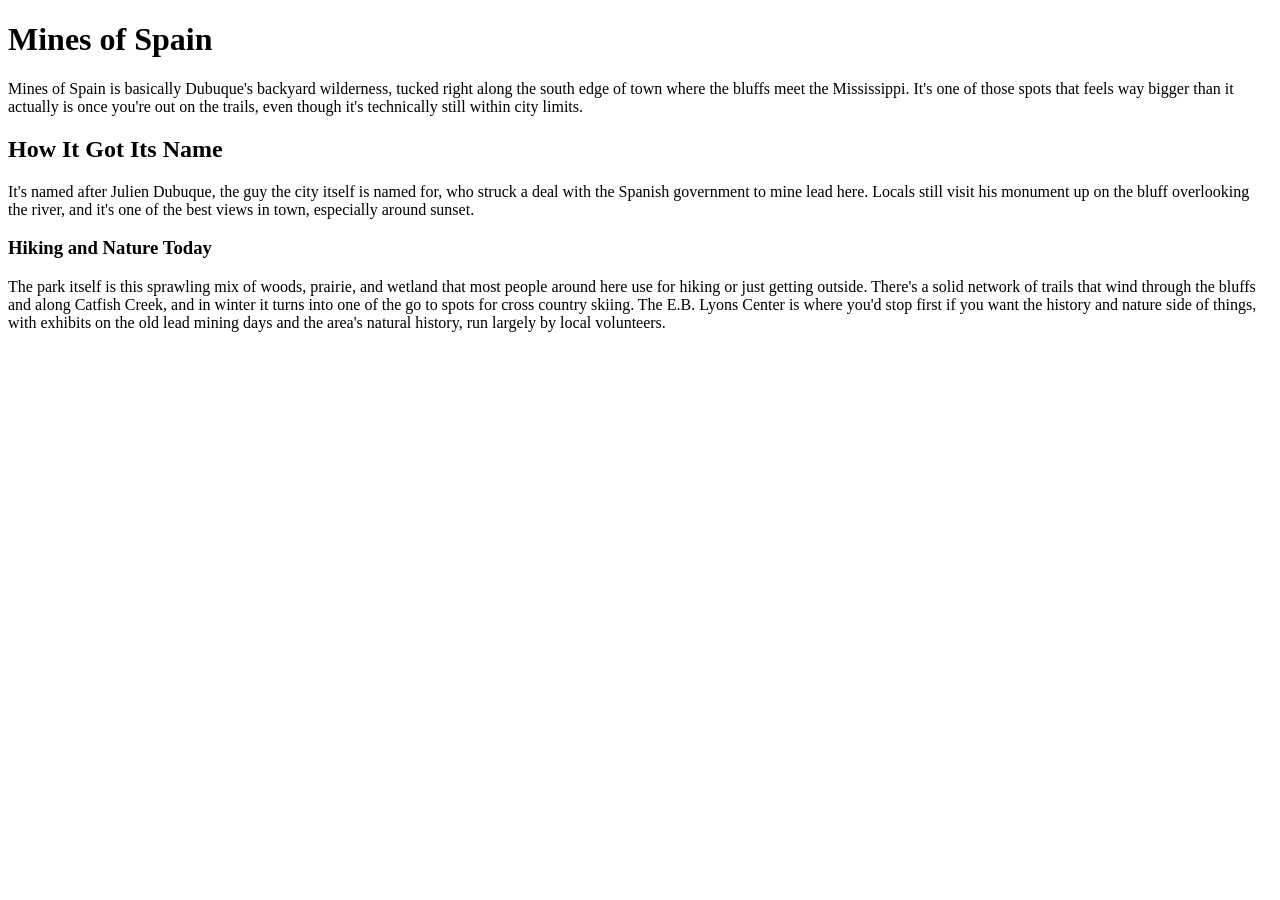
==== index.html @ 80f35c5f "added more pics" ====
<!DOCTYPE html>
<html lang="en">
<head>
    <meta charset="UTF-8">
    <meta name="viewport" content="width=device-width, initial-scale=1.0">
    <title>MinesOfSpain</title>
</head>
<body>
    <h1>Mines of Spain</h1>
    <p>Mines of Spain is basically Dubuque's backyard wilderness, tucked right along the south edge of town where the bluffs meet the Mississippi. It's one of those spots that feels way bigger than it actually is once you're out on the trails, even though it's technically still within city limits.</p>

<h2>How It Got Its Name</h3>
<p>It's named after Julien Dubuque, the guy the city itself is named for, who struck a deal with the Spanish government to mine lead here. Locals still visit his monument up on the bluff overlooking the river, and it's one of the best views in town, especially around sunset.</p>

<h3>Hiking and Nature Today</h3>
<p>The park itself is this sprawling mix of woods, prairie, and wetland that most people around here use for hiking or just getting outside. There's a solid network of trails that wind through the bluffs and along Catfish Creek, and in winter it turns into one of the go to spots for cross country skiing. The E.B. Lyons Center is where you'd stop first if you want the history and nature side of things, with exhibits on the old lead mining days and the area's natural history, run largely by local volunteers.</p>

</body>
</html>
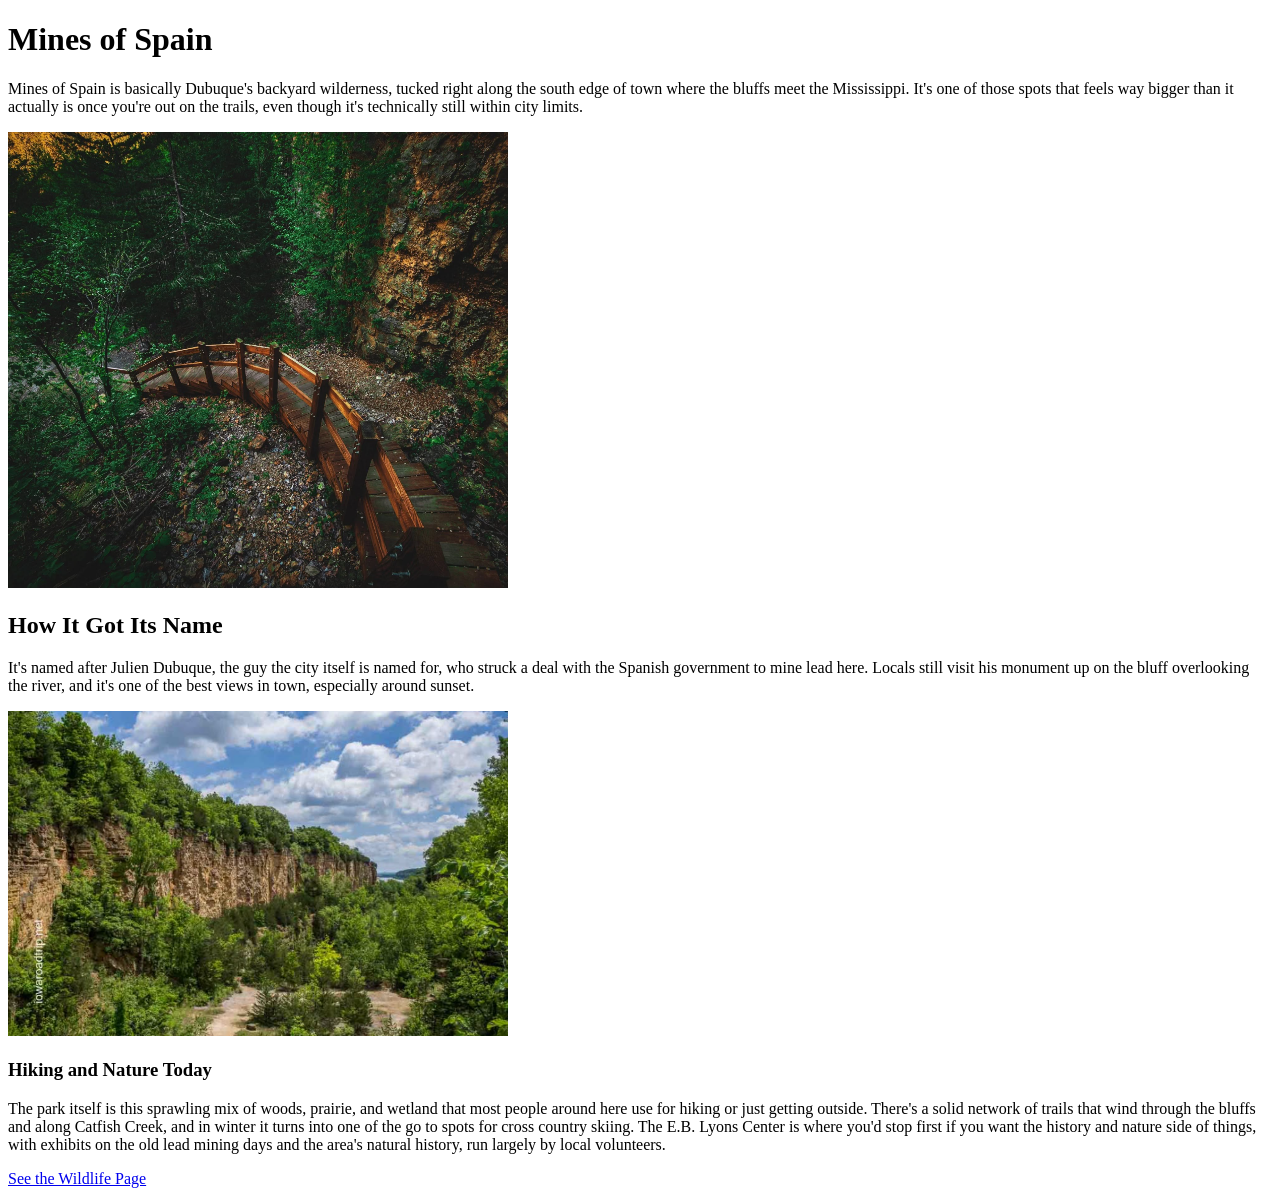
==== commit afcc6655: "minor changes" ====
--- a/index.html
+++ b/index.html
@@ -1,4 +1,4 @@
- <!DOCTYPE html>
+<!DOCTYPE html>
 <html lang="en">
 <head>
     <meta charset="UTF-8">
@@ -6,14 +6,41 @@
     <title>MinesOfSpain</title>
 </head>
 <body>
-    <h1>Mines of Spain</h1>
-    <p>Mines of Spain is basically Dubuque's backyard wilderness, tucked right along the south edge of town where the bluffs meet the Mississippi. It's one of those spots that feels way bigger than it actually is once you're out on the trails, even though it's technically still within city limits.</p>
 
-<h2>How It Got Its Name</h3>
-<p>It's named after Julien Dubuque, the guy the city itself is named for, who struck a deal with the Spanish government to mine lead here. Locals still visit his monument up on the bluff overlooking the river, and it's one of the best views in town, especially around sunset.</p>
+    <!-- Page header with site title -->
+    <header>
+        <h1>Mines of Spain</h1>
+    </header>
 
-<h3>Hiking and Nature Today</h3>
-<p>The park itself is this sprawling mix of woods, prairie, and wetland that most people around here use for hiking or just getting outside. There's a solid network of trails that wind through the bluffs and along Catfish Creek, and in winter it turns into one of the go to spots for cross country skiing. The E.B. Lyons Center is where you'd stop first if you want the history and nature side of things, with exhibits on the old lead mining days and the area's natural history, run largely by local volunteers.</p>
+    <main>
+
+        <!-- Intro section -->
+        <section>
+            <p>Mines of Spain is basically Dubuque's backyard wilderness, tucked right along the south edge of town where the bluffs meet the Mississippi. It's one of those spots that feels way bigger than it actually is once you're out on the trails, even though it's technically still within city limits.</p>
+
+            <img src="images/trail-view.png" alt="A dirt trail winding through the woods at Mines of Spain" width="500">
+       </section>
+
+        <!-- History section -->
+        <section>
+            <h2>How It Got Its Name</h2>
+            <p>It's named after Julien Dubuque, the guy the city itself is named for, who struck a deal with the Spanish government to mine lead here. Locals still visit his monument up on the bluff overlooking the river, and it's one of the best views in town, especially around sunset.</p>
+
+            <img src="images/view-second-level.png" alt="View of the Mississippi River from the bluffs" width="500">
+        </section>
+
+        <!-- Activities section -->
+        <section>
+            <h3>Hiking and Nature Today</h3>
+            <p>The park itself is this sprawling mix of woods, prairie, and wetland that most people around here use for hiking or just getting outside. There's a solid network of trails that wind through the bluffs and along Catfish Creek, and in winter it turns into one of the go to spots for cross country skiing. The E.B. Lyons Center is where you'd stop first if you want the history and nature side of things, with exhibits on the old lead mining days and the area's natural history, run largely by local volunteers.</p>
+        </section>
+
+    </main>
+
+    <!-- Footer with link to second page -->
+    <footer>
+        <p><a href="page2.html">See the Wildlife Page</a></p>
+    </footer>
 
 </body>
 </html>
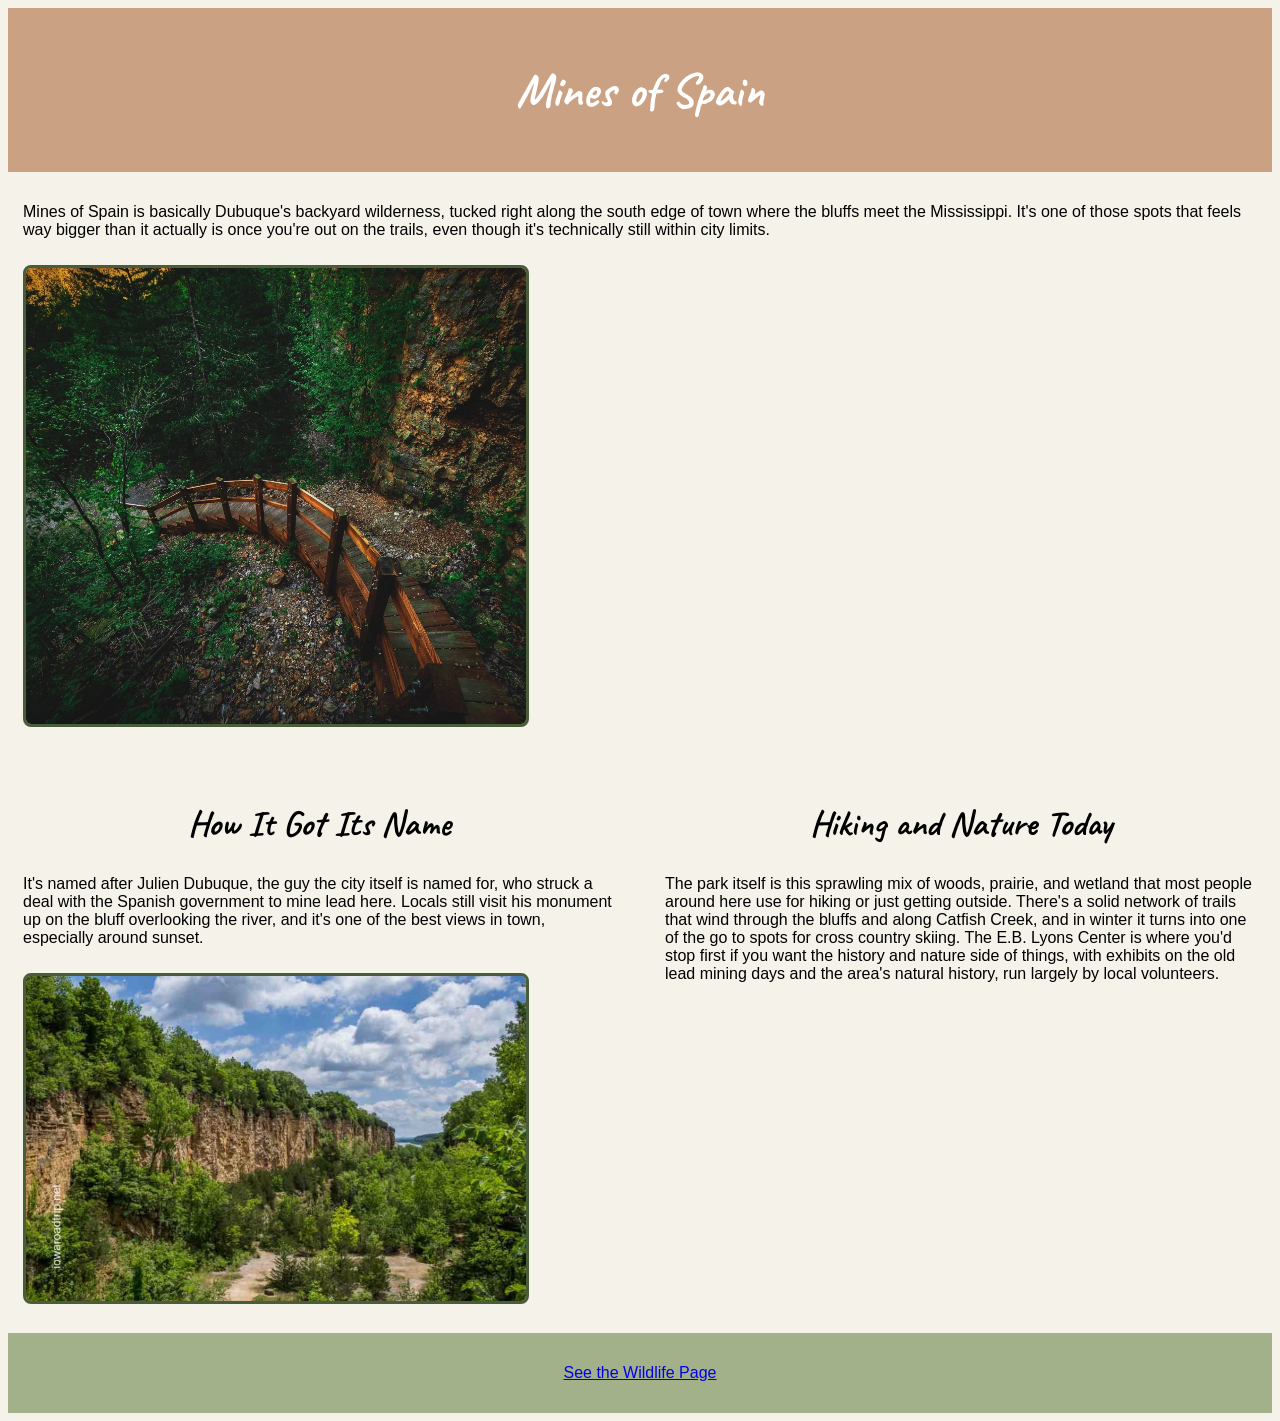
==== commit 54407edd: "Added stylesheet and flexbox layout" ====
--- a/index.html
+++ b/index.html
@@ -3,42 +3,43 @@
 <head>
     <meta charset="UTF-8">
     <meta name="viewport" content="width=device-width, initial-scale=1.0">
-    <title>MinesOfSpain</title>
+    <link rel="preconnect" href="https://fonts.googleapis.com">
+    <link rel="preconnect" href="https://fonts.gstatic.com" crossorigin>
+    <link href="https://fonts.googleapis.com/css2?family=Caveat:wght@600;700&display=swap" rel="stylesheet">
+    <link rel="stylesheet" href="./css/style.css">
+    <title>Mines of Spain</title>
 </head>
 <body>
 
-    <!-- Page header with site title -->
-    <header>
+    <header id="page-header">
         <h1>Mines of Spain</h1>
     </header>
 
     <main>
 
-        <!-- Intro section -->
-        <section>
+        <section class="content-section">
             <p>Mines of Spain is basically Dubuque's backyard wilderness, tucked right along the south edge of town where the bluffs meet the Mississippi. It's one of those spots that feels way bigger than it actually is once you're out on the trails, even though it's technically still within city limits.</p>
 
-            <img src="images/trail-view.png" alt="A dirt trail winding through the woods at Mines of Spain" width="500">
-       </section>
-
-        <!-- History section -->
-        <section>
-            <h2>How It Got Its Name</h2>
-            <p>It's named after Julien Dubuque, the guy the city itself is named for, who struck a deal with the Spanish government to mine lead here. Locals still visit his monument up on the bluff overlooking the river, and it's one of the best views in town, especially around sunset.</p>
-
-            <img src="images/view-second-level.png" alt="View of the Mississippi River from the bluffs" width="500">
+            <img src="images/trail-view.png" class="trail-photo" alt="A dirt trail winding through the woods at Mines of Spain" width="500">
         </section>
 
-        <!-- Activities section -->
-        <section>
-            <h3>Hiking and Nature Today</h3>
-            <p>The park itself is this sprawling mix of woods, prairie, and wetland that most people around here use for hiking or just getting outside. There's a solid network of trails that wind through the bluffs and along Catfish Creek, and in winter it turns into one of the go to spots for cross country skiing. The E.B. Lyons Center is where you'd stop first if you want the history and nature side of things, with exhibits on the old lead mining days and the area's natural history, run largely by local volunteers.</p>
-        </section>
+        <div class="section-row">
+            <section class="content-section">
+                <h2>How It Got Its Name</h2>
+                <p>It's named after Julien Dubuque, the guy the city itself is named for, who struck a deal with the Spanish government to mine lead here. Locals still visit his monument up on the bluff overlooking the river, and it's one of the best views in town, especially around sunset.</p>
+
+                <img src="images/view-second-level.png" class="trail-photo" alt="View of the Mississippi River from the bluffs" width="500">
+            </section>
+
+            <section class="content-section">
+                <h2>Hiking and Nature Today</h2>
+                <p>The park itself is this sprawling mix of woods, prairie, and wetland that most people around here use for hiking or just getting outside. There's a solid network of trails that wind through the bluffs and along Catfish Creek, and in winter it turns into one of the go to spots for cross country skiing. The E.B. Lyons Center is where you'd stop first if you want the history and nature side of things, with exhibits on the old lead mining days and the area's natural history, run largely by local volunteers.</p>
+            </section>
+        </div>
 
     </main>
 
-    <!-- Footer with link to second page -->
-    <footer>
+    <footer id="page-footer">
         <p><a href="page2.html">See the Wildlife Page</a></p>
     </footer>
 
--- a/css/style.css
+++ b/css/style.css
@@ -0,0 +1,63 @@
+/* base page styles - tag selectors, applies to every element of that type */
+body {
+    background-color: #f5f2e9;
+    font-family: Arial, sans-serif;
+}
+
+/* headings use a handwritten-style font and are centered */
+h1, h2 {
+    font-family: 'Caveat', cursive;
+    text-align: center;
+}
+
+h1 {
+    font-size: 3rem;
+}
+
+h2 {
+    font-size: 2.2rem;
+}
+
+p {
+    font-size: 16px;
+}
+
+/* class: content-section, reused on every section for consistent spacing */
+.content-section {
+    padding: 15px;
+}
+
+/* flexbox container - lays the History and Hiking sections side by side */
+.section-row {
+    display: flex;
+    gap: 20px;
+}
+
+/* each section inside the flex row takes an equal share of the width */
+.section-row .content-section {
+    flex: 1;
+}
+
+/* class: trail-photo, reused on every image for a consistent border/frame */
+.trail-photo {
+    max-width: 100%;
+    height: auto;
+    border: 3px solid #4a5d3a;
+    border-radius: 8px;
+    margin: 10px 0;
+}
+
+/* id: page-header, unique styling for the top banner */
+#page-header {
+    background-color: #CAA182;
+    color: white;
+    padding: 20px;
+    text-align: center;
+}
+
+/* id: page-footer, unique styling for the bottom bar, visually different from the header */
+#page-footer {
+    background-color: #A3B18A;
+    padding: 15px;
+    text-align: center;
+}
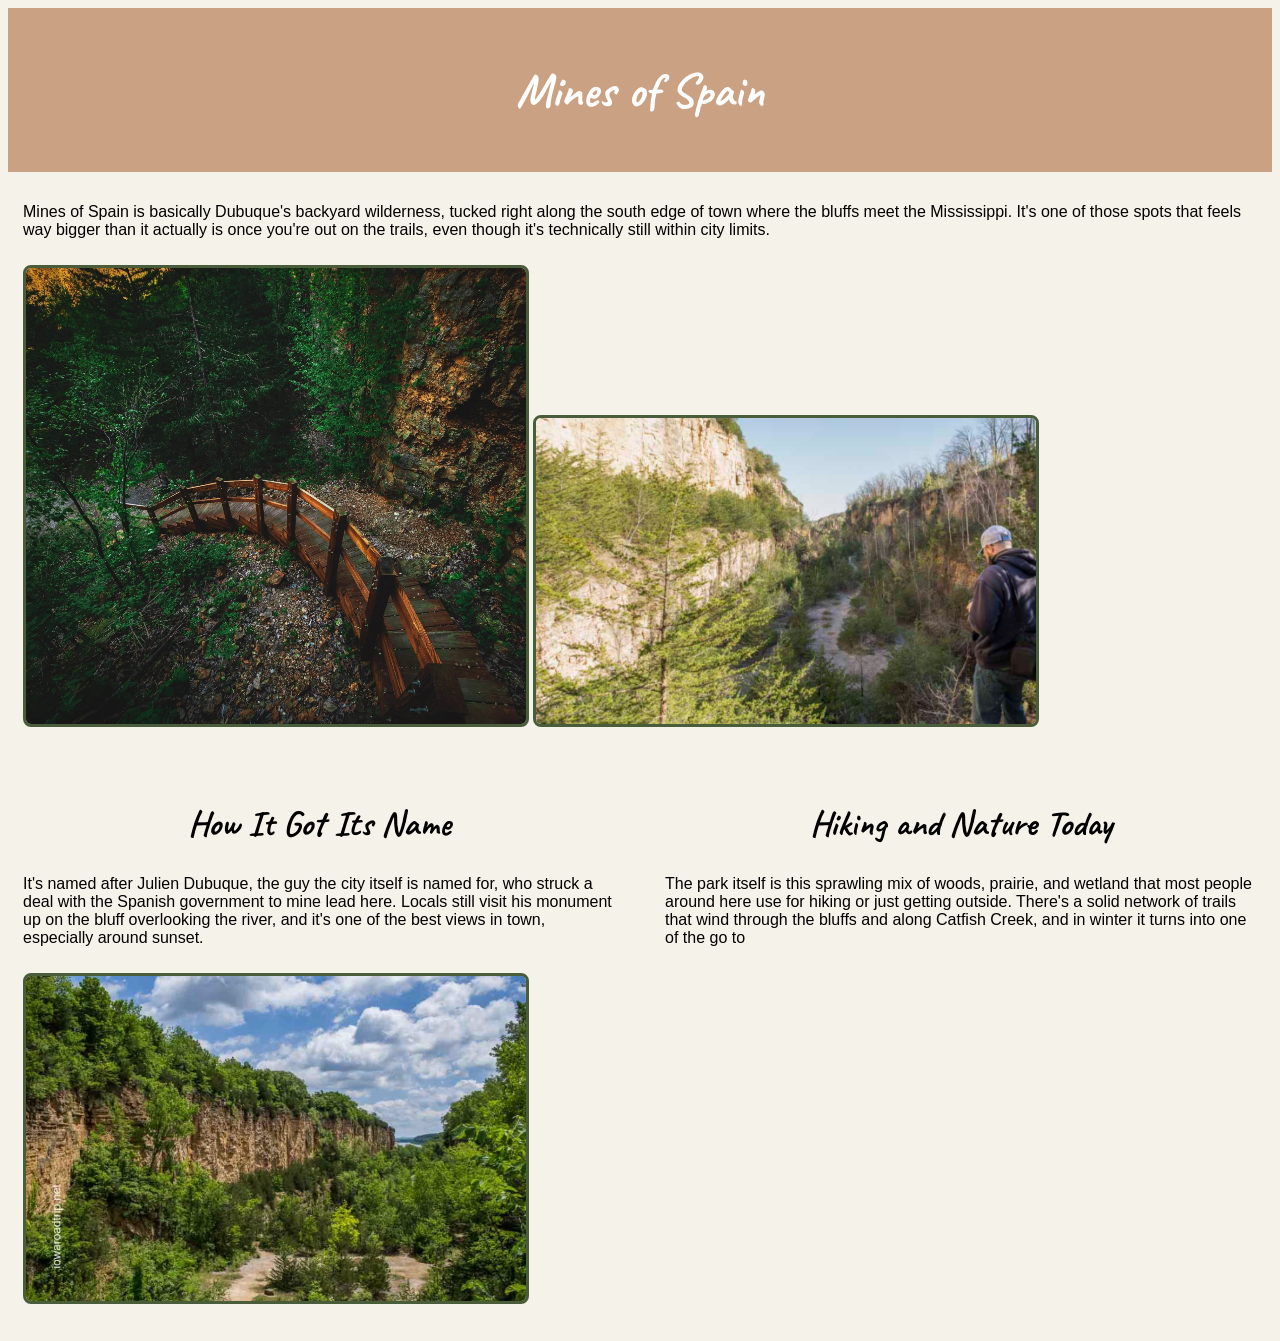
==== commit 64a6fa7b: "adding some more pictures on the page" ====
--- a/index.html
+++ b/index.html
@@ -21,6 +21,8 @@
             <p>Mines of Spain is basically Dubuque's backyard wilderness, tucked right along the south edge of town where the bluffs meet the Mississippi. It's one of those spots that feels way bigger than it actually is once you're out on the trails, even though it's technically still within city limits.</p>
 
             <img src="images/trail-view.png" class="trail-photo" alt="A dirt trail winding through the woods at Mines of Spain" width="500">
+
+            <img src="images/horseshoe-bluff-view.png" class="trail-photo" alt="Wide view of the horseshoe bluff surrounded by trees" width="500">
         </section>
 
         <div class="section-row">
@@ -33,15 +35,4 @@
 
             <section class="content-section">
                 <h2>Hiking and Nature Today</h2>
-                <p>The park itself is this sprawling mix of woods, prairie, and wetland that most people around here use for hiking or just getting outside. There's a solid network of trails that wind through the bluffs and along Catfish Creek, and in winter it turns into one of the go to spots for cross country skiing. The E.B. Lyons Center is where you'd stop first if you want the history and nature side of things, with exhibits on the old lead mining days and the area's natural history, run largely by local volunteers.</p>
-            </section>
-        </div>
-
-    </main>
-
-    <footer id="page-footer">
-        <p><a href="page2.html">See the Wildlife Page</a></p>
-    </footer>
-
-</body>
-</html>+                <p>The park itself is this sprawling mix of woods, prairie, and wetland that most people around here use for hiking or just getting outside. There's a solid network of trails that wind through the bluffs and along Catfish Creek, and in winter it turns into one of the go to
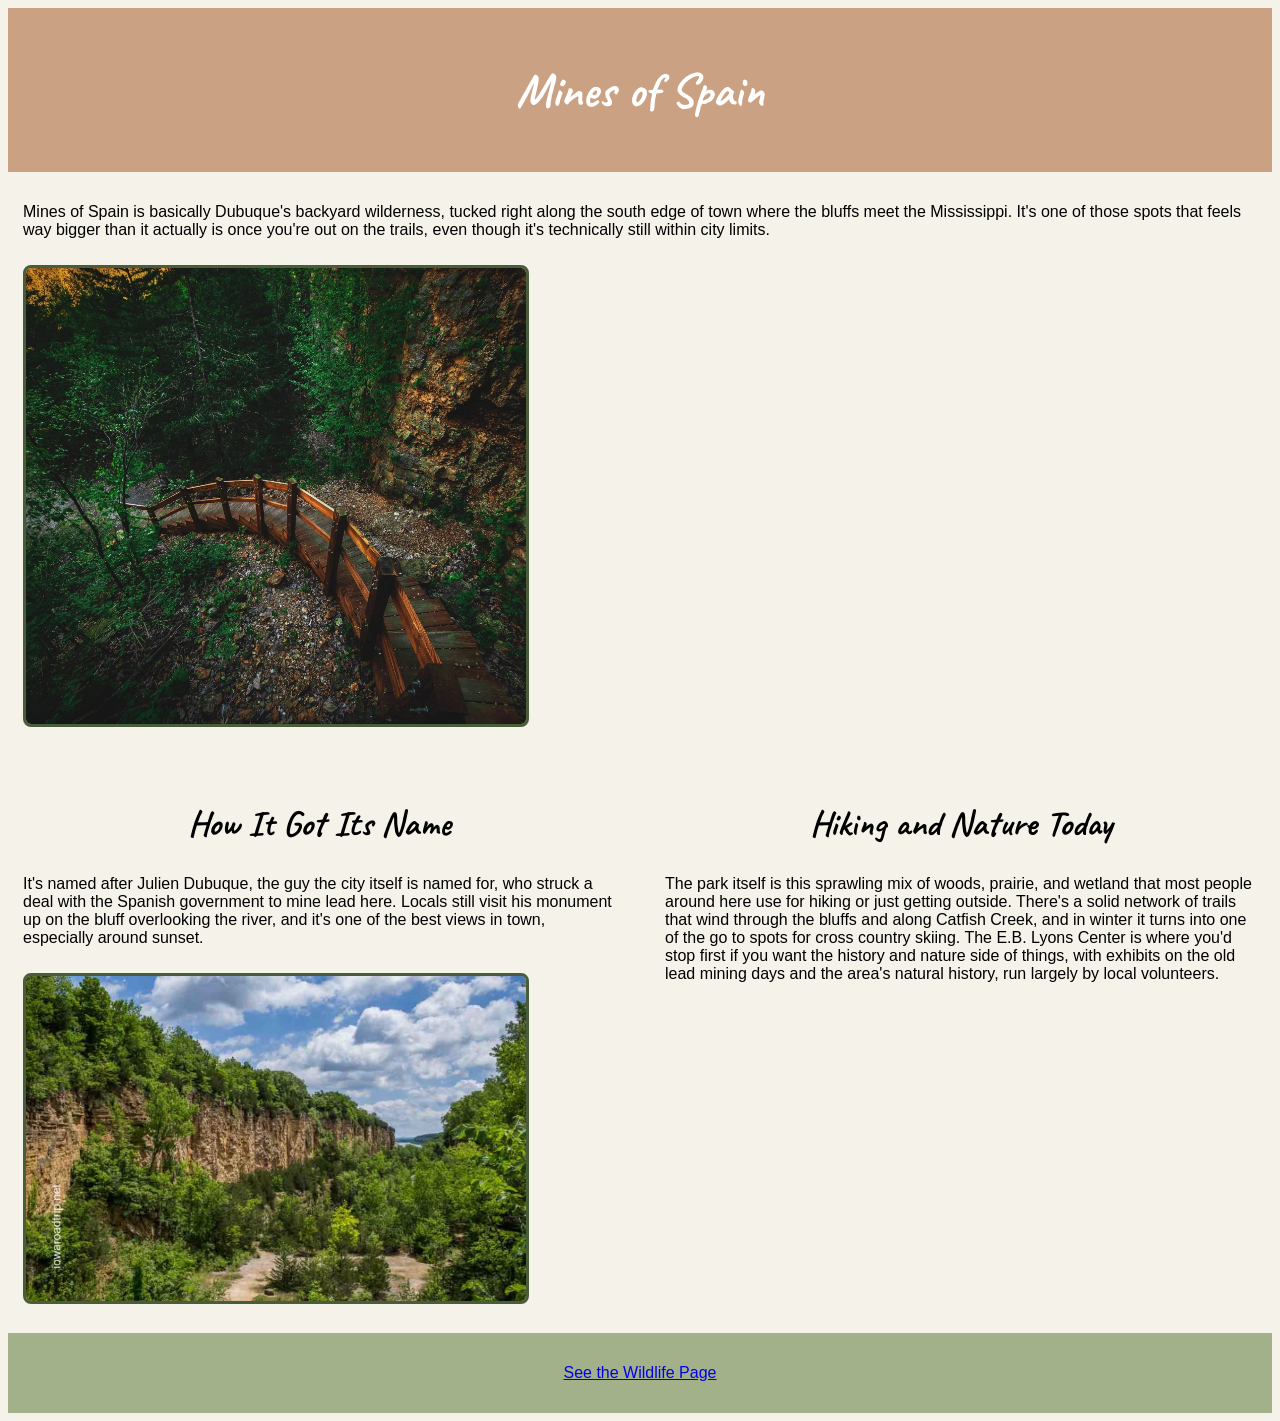
==== commit 4783b6f3: "Update index.html" ====
--- a/index.html
+++ b/index.html
@@ -21,8 +21,6 @@
             <p>Mines of Spain is basically Dubuque's backyard wilderness, tucked right along the south edge of town where the bluffs meet the Mississippi. It's one of those spots that feels way bigger than it actually is once you're out on the trails, even though it's technically still within city limits.</p>
 
             <img src="images/trail-view.png" class="trail-photo" alt="A dirt trail winding through the woods at Mines of Spain" width="500">
-
-            <img src="images/horseshoe-bluff-view.png" class="trail-photo" alt="Wide view of the horseshoe bluff surrounded by trees" width="500">
         </section>
 
         <div class="section-row">
@@ -35,4 +33,15 @@
 
             <section class="content-section">
                 <h2>Hiking and Nature Today</h2>
-                <p>The park itself is this sprawling mix of woods, prairie, and wetland that most people around here use for hiking or just getting outside. There's a solid network of trails that wind through the bluffs and along Catfish Creek, and in winter it turns into one of the go to+                <p>The park itself is this sprawling mix of woods, prairie, and wetland that most people around here use for hiking or just getting outside. There's a solid network of trails that wind through the bluffs and along Catfish Creek, and in winter it turns into one of the go to spots for cross country skiing. The E.B. Lyons Center is where you'd stop first if you want the history and nature side of things, with exhibits on the old lead mining days and the area's natural history, run largely by local volunteers.</p>
+            </section>
+        </div>
+
+    </main>
+
+    <footer id="page-footer">
+        <p><a href="page2.html">See the Wildlife Page</a></p>
+    </footer>
+
+</body>
+</html>
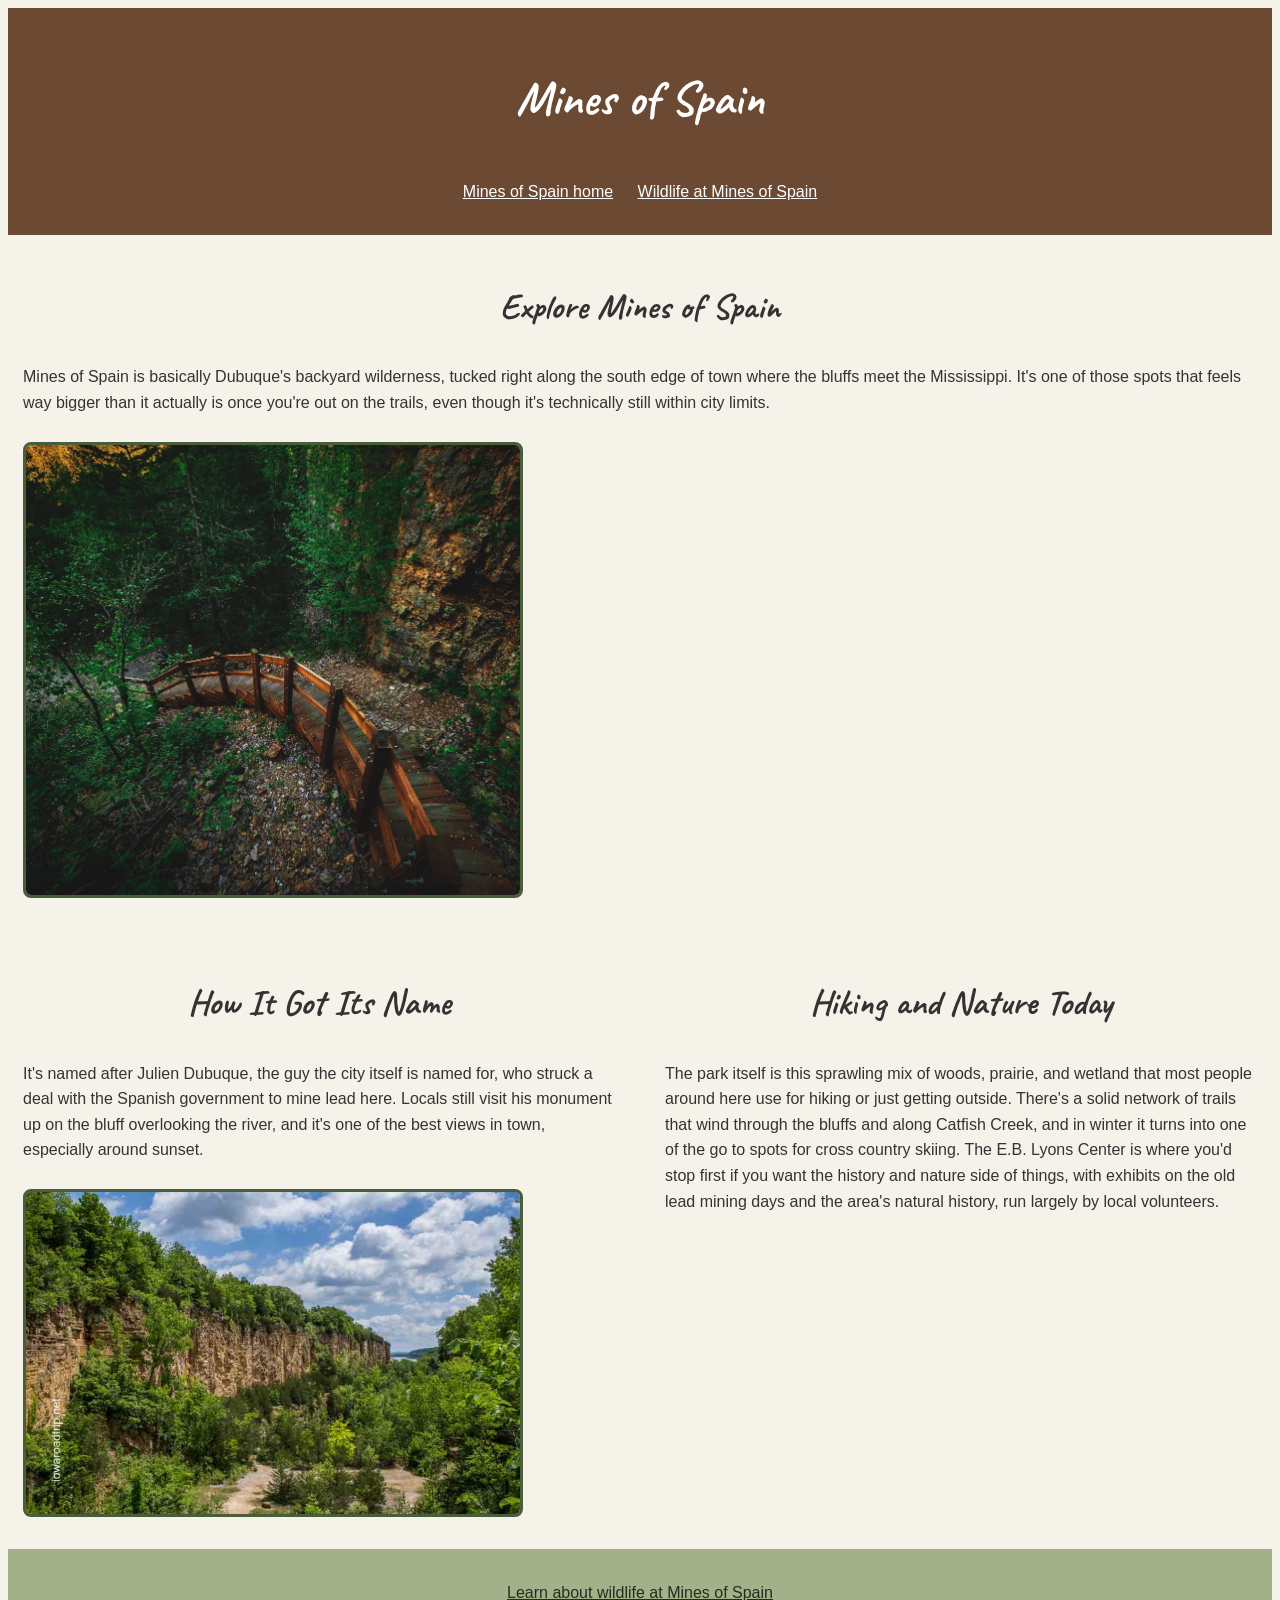
==== commit 210de152: "Improve homepage headings and navigation" ====
--- a/index.html
+++ b/index.html
@@ -13,14 +13,20 @@
 
     <header id="page-header">
         <h1>Mines of Spain</h1>
+
+        <nav aria-label="Main navigation">
+            <a href="index.html" aria-current="page">Mines of Spain home</a>
+            <a href="page2.html">Wildlife at Mines of Spain</a>
+        </nav>
     </header>
 
     <main>
 
         <section class="content-section">
+            <h2>Explore Mines of Spain</h2>
             <p>Mines of Spain is basically Dubuque's backyard wilderness, tucked right along the south edge of town where the bluffs meet the Mississippi. It's one of those spots that feels way bigger than it actually is once you're out on the trails, even though it's technically still within city limits.</p>
 
-            <img src="images/trail-view.png" class="trail-photo" alt="A dirt trail winding through the woods at Mines of Spain" width="500">
+            <img src="images/trail-view.png" class="trail-photo" alt="A wooded trail with wooden steps and railings at Mines of Spain" width="500">
         </section>
 
         <div class="section-row">
@@ -28,7 +34,7 @@
                 <h2>How It Got Its Name</h2>
                 <p>It's named after Julien Dubuque, the guy the city itself is named for, who struck a deal with the Spanish government to mine lead here. Locals still visit his monument up on the bluff overlooking the river, and it's one of the best views in town, especially around sunset.</p>
 
-                <img src="images/view-second-level.png" class="trail-photo" alt="View of the Mississippi River from the bluffs" width="500">
+                <img src="images/view-second-level.png" class="trail-photo" alt="Rocky bluffs above a wooded trail at Mines of Spain" width="500">
             </section>
 
             <section class="content-section">
@@ -40,7 +46,7 @@
     </main>
 
     <footer id="page-footer">
-        <p><a href="page2.html">See the Wildlife Page</a></p>
+        <p><a href="page2.html">Learn about wildlife at Mines of Spain</a></p>
     </footer>
 
 </body>
--- a/css/style.css
+++ b/css/style.css
@@ -1,6 +1,8 @@
 /* base page styles - tag selectors, applies to every element of that type */
 body {
     background-color: #f5f2e9;
+    color: #333333;
+    line-height: 1.6;
     font-family: Arial, sans-serif;
 }
 
@@ -36,10 +38,12 @@
 /* each section inside the flex row takes an equal share of the width */
 .section-row .content-section {
     flex: 1;
+    min-width: 0;
 }
 
 /* class: trail-photo, reused on every image for a consistent border/frame */
 .trail-photo {
+    box-sizing: border-box;
     max-width: 100%;
     height: auto;
     border: 3px solid #4a5d3a;
@@ -49,7 +53,7 @@
 
 /* id: page-header, unique styling for the top banner */
 #page-header {
-    background-color: #CAA182;
+    background-color: #6b4933;
     color: white;
     padding: 20px;
     text-align: center;
@@ -57,7 +61,57 @@
 
 /* id: page-footer, unique styling for the bottom bar, visually different from the header */
 #page-footer {
-    background-color: #A3B18A;
+    background-color: #a3b18a;
     padding: 15px;
     text-align: center;
+}
+
+/* links use a dark color so they are easy to read */
+a {
+    color: #1f3020;
+}
+
+/* navigation links are white against the dark header */
+nav a {
+    color: white;
+    display: inline-block;
+    padding: 10px;
+}
+
+/* shows which link is selected when using the keyboard */
+a:focus-visible {
+    outline: 3px solid #333333;
+    outline-offset: 3px;
+}
+
+nav a:focus-visible {
+    outline-color: white;
+}
+
+/* media query: stacks the sections and adjusts spacing on smaller screens */
+@media (max-width: 700px) {
+    .section-row {
+        flex-direction: column;
+        gap: 10px;
+    }
+
+    h1 {
+        font-size: 2.4rem;
+    }
+
+    h2 {
+        font-size: 1.9rem;
+    }
+
+    .content-section {
+        padding: 10px;
+    }
+
+    #page-header {
+        padding: 15px;
+    }
+
+    nav a {
+        display: block;
+    }
 }
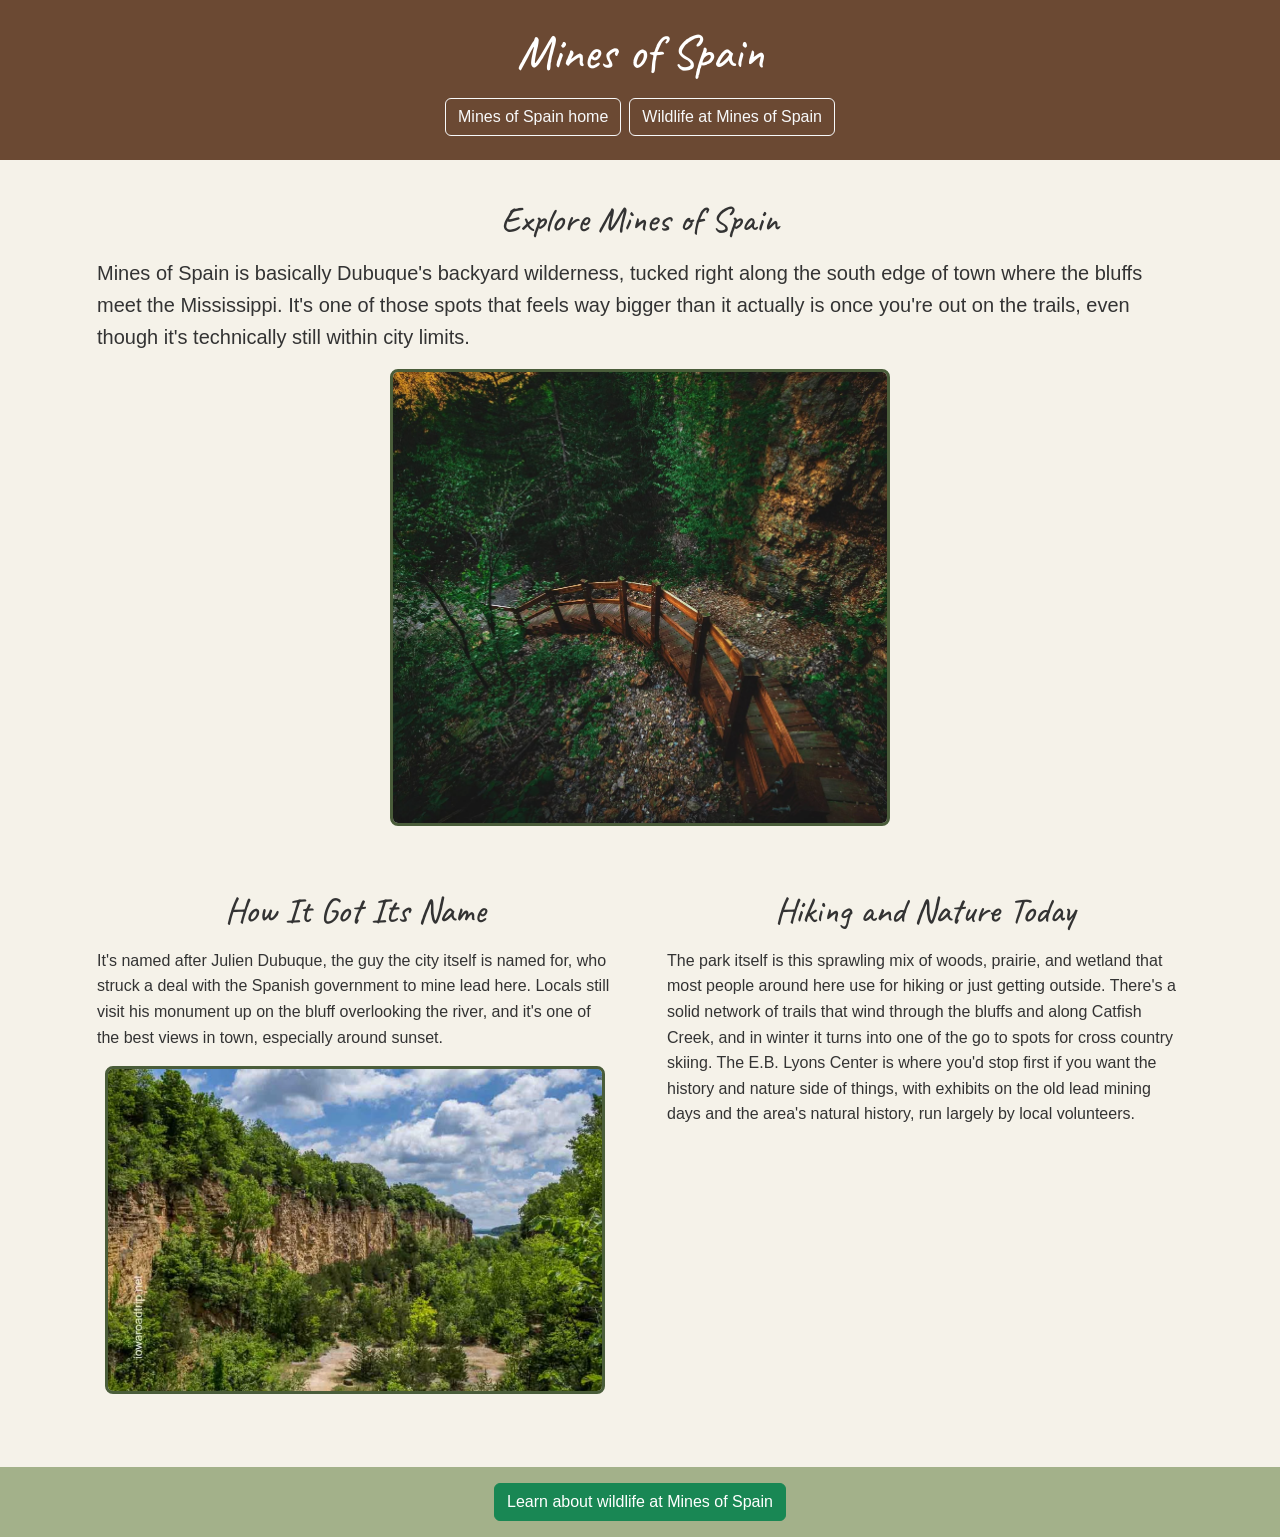
==== commit 1707c8fd: "Add Bootstrap layout to home page" ====
--- a/index.html
+++ b/index.html
@@ -6,47 +6,69 @@
     <link rel="preconnect" href="https://fonts.googleapis.com">
     <link rel="preconnect" href="https://fonts.gstatic.com" crossorigin>
     <link href="https://fonts.googleapis.com/css2?family=Caveat:wght@600;700&display=swap" rel="stylesheet">
+
+    <!-- Bootstrap CSS -->
+    <link href="https://cdn.jsdelivr.net/npm/bootstrap@5.3.3/dist/css/bootstrap.min.css"
+          rel="stylesheet"
+          integrity="sha384-QWTKZyjpPEjISv5WaRU9OFeRpok6YctnYmDr5pNlyT2bRjXh0JMhjY6hW+ALEwIH"
+          crossorigin="anonymous">
+
+    <!-- Custom CSS loads after Bootstrap so it can override defaults when needed -->
     <link rel="stylesheet" href="./css/style.css">
     <title>Mines of Spain</title>
 </head>
 <body>
 
-    <header id="page-header">
-        <h1>Mines of Spain</h1>
+    <header id="page-header" class="text-center py-4">
+        <div class="container">
+            <h1 class="mb-3">Mines of Spain</h1>
 
-        <nav aria-label="Main navigation">
-            <a href="index.html" aria-current="page">Mines of Spain home</a>
-            <a href="page2.html">Wildlife at Mines of Spain</a>
-        </nav>
+            <nav class="d-flex justify-content-center gap-2 flex-wrap" aria-label="Main navigation">
+                <a href="index.html" class="btn btn-outline-light" aria-current="page">Mines of Spain home</a>
+                <a href="page2.html" class="btn btn-outline-light">Wildlife at Mines of Spain</a>
+            </nav>
+        </div>
     </header>
 
-    <main>
+    <main class="container my-4">
 
-        <section class="content-section">
-            <h2>Explore Mines of Spain</h2>
-            <p>Mines of Spain is basically Dubuque's backyard wilderness, tucked right along the south edge of town where the bluffs meet the Mississippi. It's one of those spots that feels way bigger than it actually is once you're out on the trails, even though it's technically still within city limits.</p>
+        <section class="content-section mb-4">
+            <h2 class="text-center mb-3">Explore Mines of Spain</h2>
+            <p class="lead">Mines of Spain is basically Dubuque's backyard wilderness, tucked right along the south edge of town where the bluffs meet the Mississippi. It's one of those spots that feels way bigger than it actually is once you're out on the trails, even though it's technically still within city limits.</p>
 
-            <img src="images/trail-view.png" class="trail-photo" alt="A wooded trail with wooden steps and railings at Mines of Spain" width="500">
+            <img src="images/trail-view.png"
+                 class="trail-photo img-fluid d-block mx-auto"
+                 alt="A wooded trail with wooden steps and railings at Mines of Spain"
+                 width="500">
         </section>
 
-        <div class="section-row">
-            <section class="content-section">
-                <h2>How It Got Its Name</h2>
-                <p>It's named after Julien Dubuque, the guy the city itself is named for, who struck a deal with the Spanish government to mine lead here. Locals still visit his monument up on the bluff overlooking the river, and it's one of the best views in town, especially around sunset.</p>
+        <div class="row g-4">
+            <section class="col-md-6">
+                <div class="content-section h-100">
+                    <h2 class="text-center mb-3">How It Got Its Name</h2>
+                    <p>It's named after Julien Dubuque, the guy the city itself is named for, who struck a deal with the Spanish government to mine lead here. Locals still visit his monument up on the bluff overlooking the river, and it's one of the best views in town, especially around sunset.</p>
 
-                <img src="images/view-second-level.png" class="trail-photo" alt="Rocky bluffs above a wooded trail at Mines of Spain" width="500">
+                    <img src="images/view-second-level.png"
+                         class="trail-photo img-fluid d-block mx-auto"
+                         alt="Rocky bluffs above a wooded trail at Mines of Spain"
+                         width="500">
+                </div>
             </section>
 
-            <section class="content-section">
-                <h2>Hiking and Nature Today</h2>
-                <p>The park itself is this sprawling mix of woods, prairie, and wetland that most people around here use for hiking or just getting outside. There's a solid network of trails that wind through the bluffs and along Catfish Creek, and in winter it turns into one of the go to spots for cross country skiing. The E.B. Lyons Center is where you'd stop first if you want the history and nature side of things, with exhibits on the old lead mining days and the area's natural history, run largely by local volunteers.</p>
+            <section class="col-md-6">
+                <div class="content-section h-100">
+                    <h2 class="text-center mb-3">Hiking and Nature Today</h2>
+                    <p>The park itself is this sprawling mix of woods, prairie, and wetland that most people around here use for hiking or just getting outside. There's a solid network of trails that wind through the bluffs and along Catfish Creek, and in winter it turns into one of the go to spots for cross country skiing. The E.B. Lyons Center is where you'd stop first if you want the history and nature side of things, with exhibits on the old lead mining days and the area's natural history, run largely by local volunteers.</p>
+                </div>
             </section>
         </div>
 
     </main>
 
-    <footer id="page-footer">
-        <p><a href="page2.html">Learn about wildlife at Mines of Spain</a></p>
+    <footer id="page-footer" class="mt-5 py-3">
+        <div class="container text-center">
+            <a href="page2.html" class="btn btn-success">Learn about wildlife at Mines of Spain</a>
+        </div>
     </footer>
 
 </body>
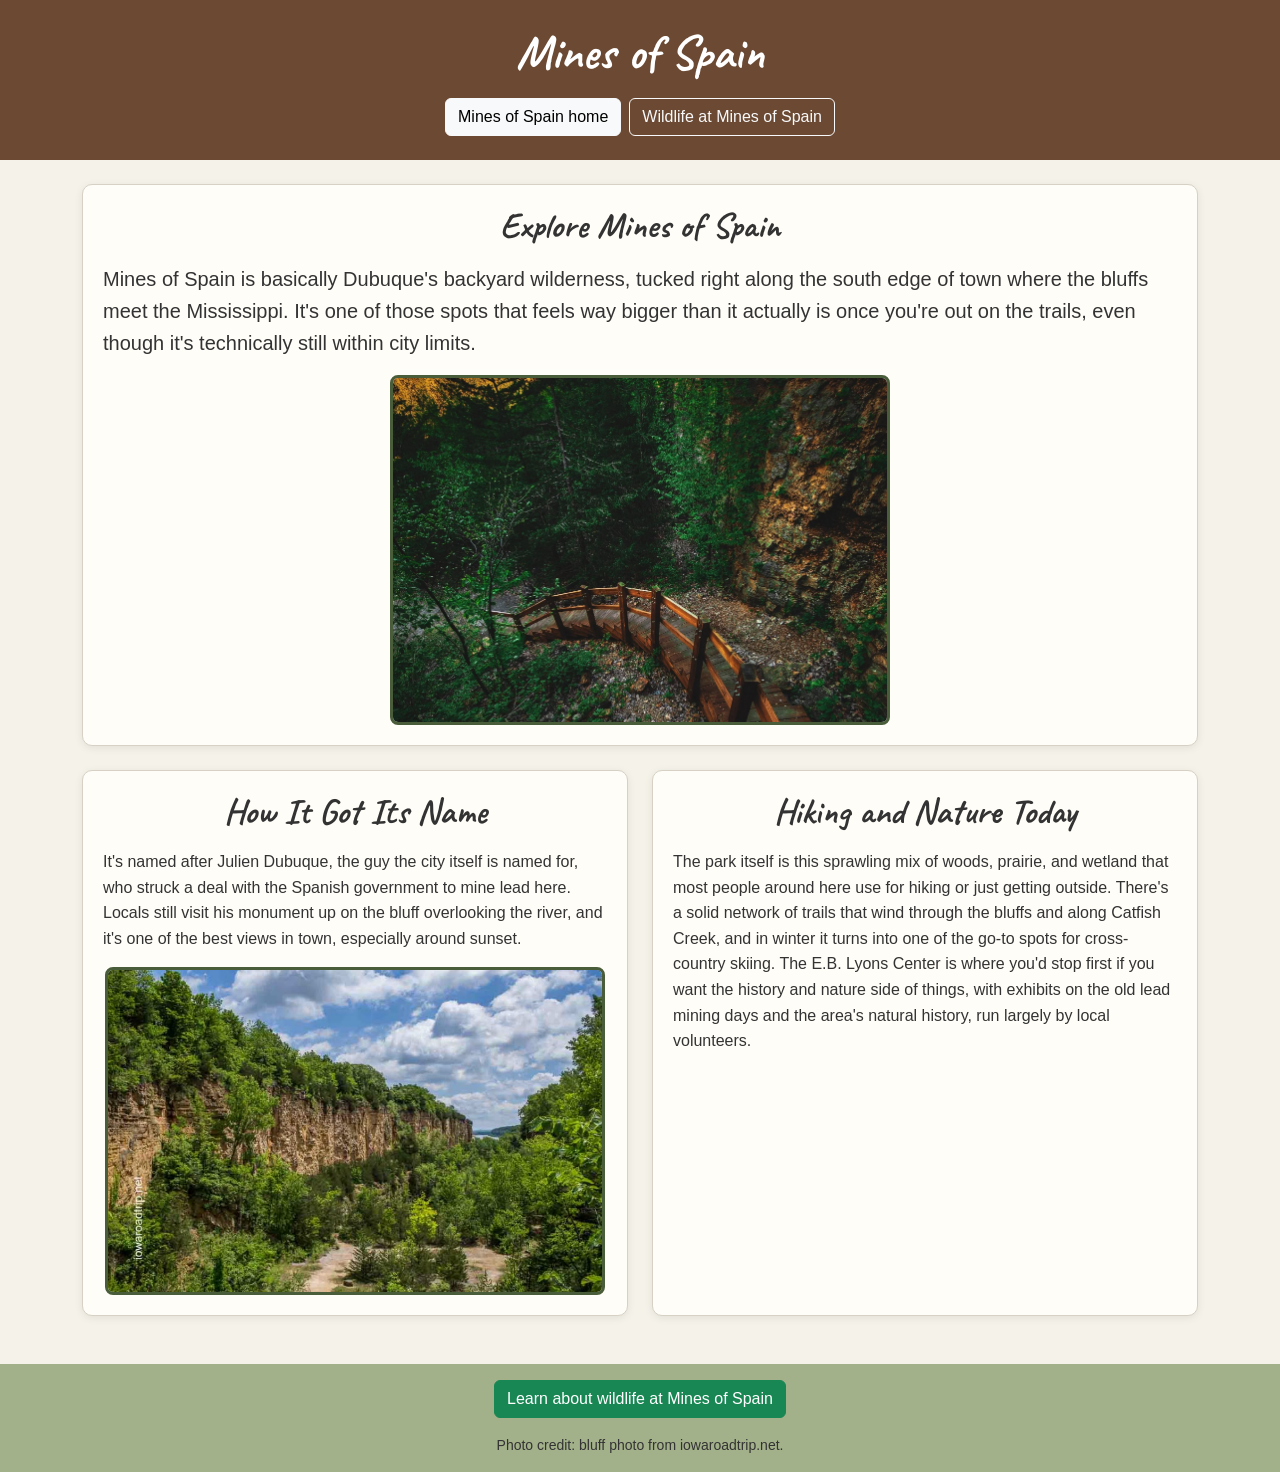
==== commit 81af5a28: "Polishing few things" ====
--- a/index.html
+++ b/index.html
@@ -16,6 +16,7 @@
     <!-- Custom CSS loads after Bootstrap so it can override defaults when needed -->
     <link rel="stylesheet" href="./css/style.css">
     <title>Mines of Spain</title>
+    <meta name="description" content="A visitor's guide to Mines of Spain in Dubuque, Iowa: its history, trails, and nature.">
 </head>
 <body>
 
@@ -24,7 +25,7 @@
             <h1 class="mb-3">Mines of Spain</h1>
 
             <nav class="d-flex justify-content-center gap-2 flex-wrap" aria-label="Main navigation">
-                <a href="index.html" class="btn btn-outline-light" aria-current="page">Mines of Spain home</a>
+                <a href="index.html" class="btn btn-outline-light active" aria-current="page">Mines of Spain home</a>
                 <a href="page2.html" class="btn btn-outline-light">Wildlife at Mines of Spain</a>
             </nav>
         </div>
@@ -58,7 +59,7 @@
             <section class="col-md-6">
                 <div class="content-section h-100">
                     <h2 class="text-center mb-3">Hiking and Nature Today</h2>
-                    <p>The park itself is this sprawling mix of woods, prairie, and wetland that most people around here use for hiking or just getting outside. There's a solid network of trails that wind through the bluffs and along Catfish Creek, and in winter it turns into one of the go to spots for cross country skiing. The E.B. Lyons Center is where you'd stop first if you want the history and nature side of things, with exhibits on the old lead mining days and the area's natural history, run largely by local volunteers.</p>
+                    <p>The park itself is this sprawling mix of woods, prairie, and wetland that most people around here use for hiking or just getting outside. There's a solid network of trails that wind through the bluffs and along Catfish Creek, and in winter it turns into one of the go-to spots for cross-country skiing. The E.B. Lyons Center is where you'd stop first if you want the history and nature side of things, with exhibits on the old lead mining days and the area's natural history, run largely by local volunteers.</p>
                 </div>
             </section>
         </div>
@@ -68,6 +69,7 @@
     <footer id="page-footer" class="mt-5 py-3">
         <div class="container text-center">
             <a href="page2.html" class="btn btn-success">Learn about wildlife at Mines of Spain</a>
+            <p class="small mt-3 mb-0">Photo credit: bluff photo from iowaroadtrip.net.</p>
         </div>
     </footer>
 
